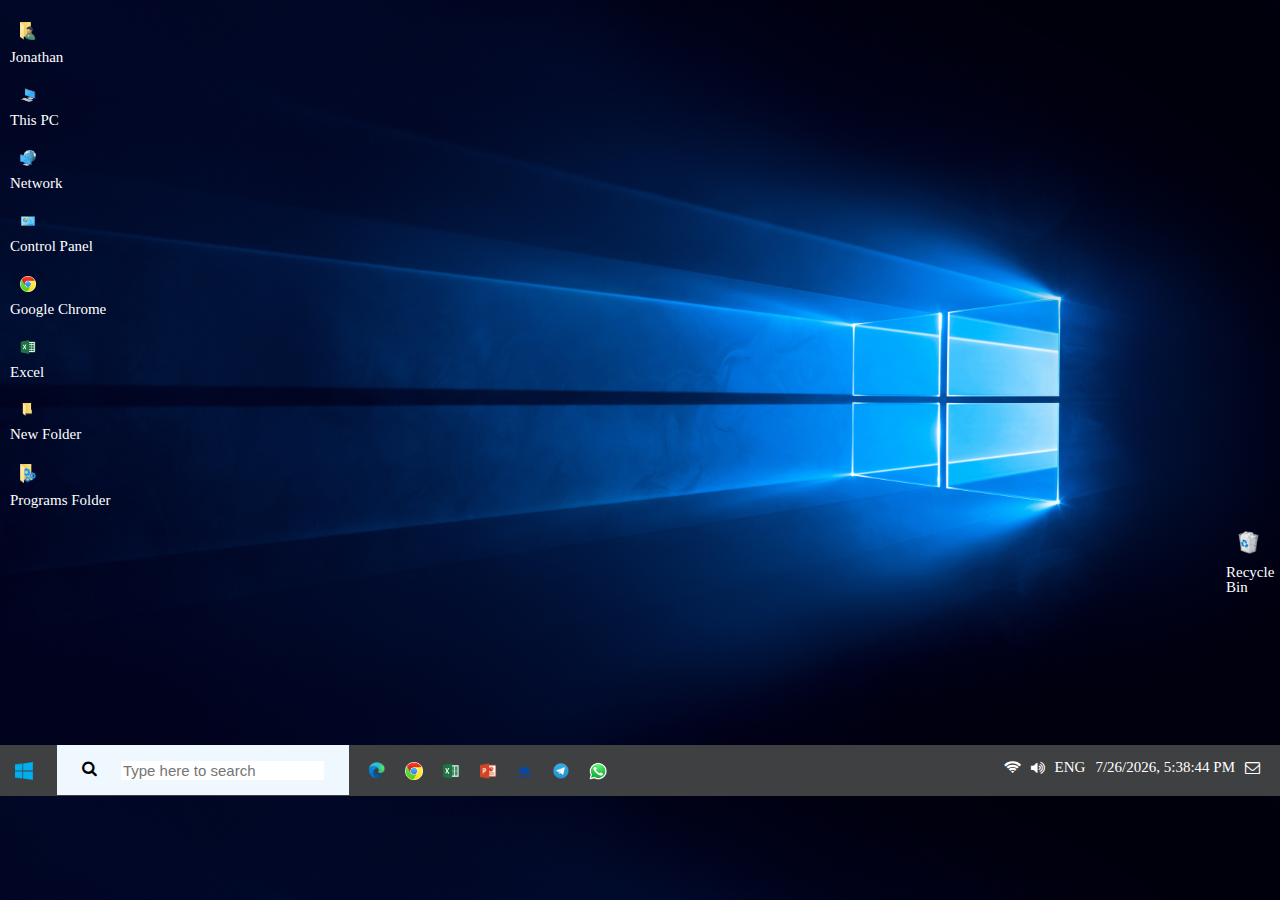
==== main.html @ d3d70145 "Add files via upload" ====
<!DOCTYPE html>
<html lang="en">
    <head>
        <meta charset="UTF-8">
        <meta name="viewport" content="width=device-width, initial-scale=1.0">
        <link rel="stylesheet" href="./css/main.css">
        <link rel="stylesheet" href="./css/reset.css">
        <link rel="stylesheet" href="https://cdnjs.cloudflare.com/ajax/libs/font-awesome/4.7.0/css/font-awesome.min.css">
        <title>Windows 10 Desktop</title>
    </head>
    <body>
        <div class="icon">
            <img src="/icon/userfolder.png" alt="user">
            <p>Jonathan</p>
            <img src="/icon/thispc.png" alt="this pc">
            <p>This PC</p>
            <img src="/icon/network.png" alt="network">
            <p>Network</p>
            <img src="/icon/controlpanel.png" alt="control panel">
            <p>Control Panel</p>
            <img src="/icon/chrome.png" alt="Google Chrome">
            <p>Google Chrome</p>
            <img src="/icon/excel.png" alt="excel">
            <p>Excel</p>
            <img src="/icon/folder.png" alt="folder">
            <p>New Folder</p>
            <img src="/icon/folder2.png" alt="folder">
            <p>Programs Folder</p>
            <div class="trush">
                <img src="/icon/recyclebin.png" alt="recycle bin">
                <p>Recycle Bin</p>   
            </div>
        </div>
    </body>
    <footer>
        <div class="ft-icon">
            <img src="/icon/windows2.png" alt="windows">
            <div class="search">
                <i class="fa fa-search" aria-hidden="true"></i>
                <input class="placeholder" type="text" placeholder="Type here to search" name="search">
            </div>
            <img src="/icon/edge.png" alt="microsoft edge">
            <img src="/icon/chrome.png" alt="Chrome">
            <img src="/icon/excel.png" alt="excel">
            <img src="/icon/powerpoint.png" alt="powerpoint">
            <img src="/icon/onedrive.png" alt="onedrive">
            <img src="/icon/telegram.png" alt="telegram">
            <img src="/icon/whatsapp.png" alt="whatsapp">   
            <div class="right">
                <i class="fa fa-wifi" aria-hidden="true"></i>
                <i class="fa fa-volume-up" aria-hidden="true"></i>
                <p>ENG</p>
                <span id="datetime"></span>
                <i class="fa fa-envelope-o" aria-hidden="true"></i>
            </div>
        </div>    
    </footer>
    <script>
        function updateDateTime() {
          const now = new Date();
          const currentDateTime = now.toLocaleString();
          document.querySelector('#datetime').textContent = currentDateTime;
        }
        setInterval(updateDateTime, 0.1);
      </script>
</html>
---- css/main.css ----
body {
    background-image: url('/img/windows2.jpg');
    background-size: cover;
    max-width: 100%;
    margin: 0 auto;
}
.icon img {
    width: 2.8%;
    display: block;
    padding-top: 22px;
    padding-left: 20px;
}
.trush {
    justify-content: right;
    margin-left: 95%;
}
.trush img {
    width: 70%;
}

.icon p {
    color: white;
    font-size: 15px;
    display: block;
    padding-top: 10px;
    padding-left: 10px;
}
footer {
    width: 100%;
    height: 51px;
    background-color: rgb(63, 64, 65);
    text-align: left;
}
.search {
    display: inline-block;
    background-color: aliceblue;
    padding-left: 25px;
    padding-right: 25px;
    padding-top: 15px;
    padding-bottom: 15px;
    margin-left: 20px;
    vertical-align: super;
}
.search:hover {
    padding-right: 21px;
    padding-top: 13px;
    padding-bottom: 13px;
    border: 2px solid gray;
}
.placeholder {
    border: none;
    margin-left: 20px;
    vertical-align: middle;
    font-size: 15px;
}
.ft-icon {
    margin-top: 150px;
}
.ft-icon img {
    width: 1.4%;
    margin-left: 15px;
    margin-top: 10px;
}
.right {
    display: flex;
    float: right;
    margin-right: 20px;
    margin-top: 15px;
    color: white;
    font-size: 15px;
}
.right .fa {
    margin-left: 10px;

}
.right p {
    margin-left: 10px;
}
#datetime {
    color: white;
    font-size: 15px;
    margin-left: 10px;
}
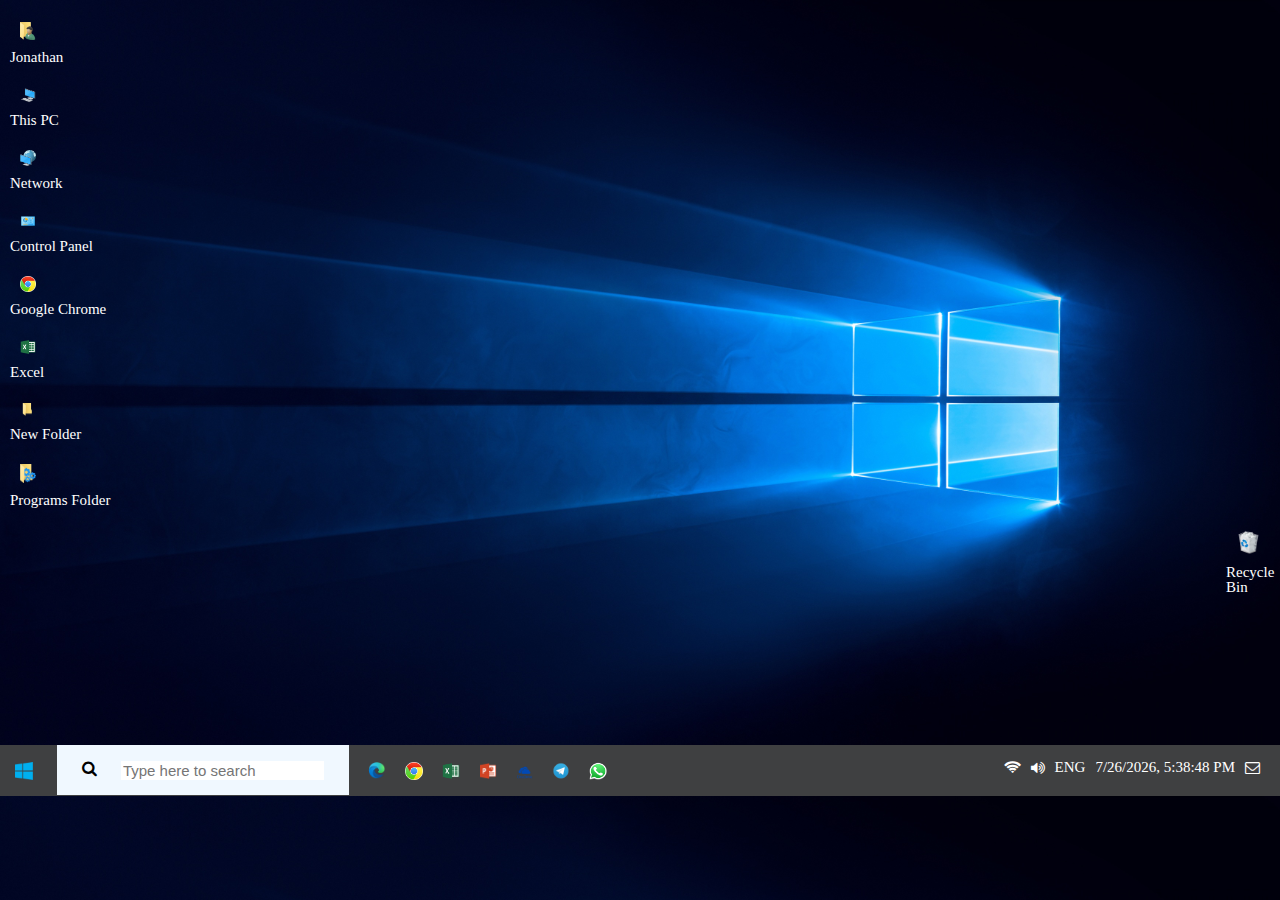
==== commit c16b20fe: "Update main.html" ====
--- a/main.html
+++ b/main.html
@@ -55,6 +55,7 @@
             </div>
         </div>    
     </footer>
+    
     <script>
         function updateDateTime() {
           const now = new Date();
@@ -63,4 +64,5 @@
         }
         setInterval(updateDateTime, 0.1);
       </script>
-</html>+    
+</html>
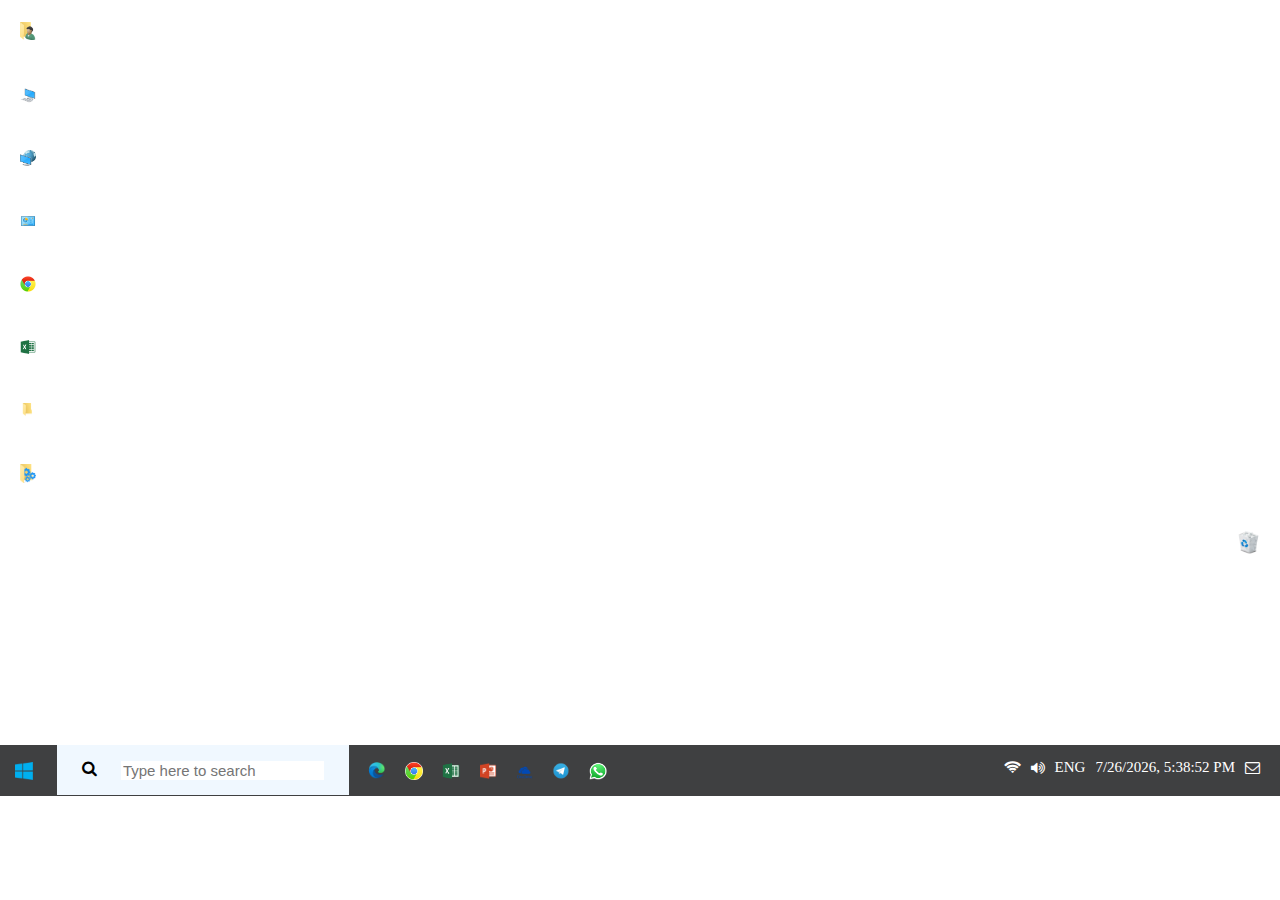
==== commit 77aa34d2: "Update main.html" ====
--- a/main.html
+++ b/main.html
@@ -10,42 +10,42 @@
     </head>
     <body>
         <div class="icon">
-            <img src="/icon/userfolder.png" alt="user">
+            <img src="./icon/userfolder.png" alt="user">
             <p>Jonathan</p>
-            <img src="/icon/thispc.png" alt="this pc">
+            <img src="./icon/thispc.png" alt="this pc">
             <p>This PC</p>
-            <img src="/icon/network.png" alt="network">
+            <img src="./icon/network.png" alt="network">
             <p>Network</p>
-            <img src="/icon/controlpanel.png" alt="control panel">
+            <img src="./icon/controlpanel.png" alt="control panel">
             <p>Control Panel</p>
-            <img src="/icon/chrome.png" alt="Google Chrome">
+            <img src="./icon/chrome.png" alt="Google Chrome">
             <p>Google Chrome</p>
-            <img src="/icon/excel.png" alt="excel">
+            <img src="./icon/excel.png" alt="excel">
             <p>Excel</p>
-            <img src="/icon/folder.png" alt="folder">
+            <img src="./icon/folder.png" alt="folder">
             <p>New Folder</p>
-            <img src="/icon/folder2.png" alt="folder">
+            <img src="./icon/folder2.png" alt="folder">
             <p>Programs Folder</p>
             <div class="trush">
-                <img src="/icon/recyclebin.png" alt="recycle bin">
+                <img src="./icon/recyclebin.png" alt="recycle bin">
                 <p>Recycle Bin</p>   
             </div>
         </div>
     </body>
     <footer>
         <div class="ft-icon">
-            <img src="/icon/windows2.png" alt="windows">
+            <img src="./icon/windows2.png" alt="windows">
             <div class="search">
                 <i class="fa fa-search" aria-hidden="true"></i>
                 <input class="placeholder" type="text" placeholder="Type here to search" name="search">
             </div>
-            <img src="/icon/edge.png" alt="microsoft edge">
-            <img src="/icon/chrome.png" alt="Chrome">
-            <img src="/icon/excel.png" alt="excel">
-            <img src="/icon/powerpoint.png" alt="powerpoint">
-            <img src="/icon/onedrive.png" alt="onedrive">
-            <img src="/icon/telegram.png" alt="telegram">
-            <img src="/icon/whatsapp.png" alt="whatsapp">   
+            <img src="./icon/edge.png" alt="microsoft edge">
+            <img src="./icon/chrome.png" alt="Chrome">
+            <img src="./icon/excel.png" alt="excel">
+            <img src="./icon/powerpoint.png" alt="powerpoint">
+            <img src="./icon/onedrive.png" alt="onedrive">
+            <img src="./icon/telegram.png" alt="telegram">
+            <img src="./icon/whatsapp.png" alt="whatsapp">   
             <div class="right">
                 <i class="fa fa-wifi" aria-hidden="true"></i>
                 <i class="fa fa-volume-up" aria-hidden="true"></i>
--- a/css/main.css
+++ b/css/main.css
@@ -1,5 +1,5 @@
 body {
-    background-image: url('/img/windows2.jpg');
+    background-image: url('./img/windows2.jpg');
     background-size: cover;
     max-width: 100%;
     margin: 0 auto;
@@ -80,4 +80,4 @@
     color: white;
     font-size: 15px;
     margin-left: 10px;
-}+}
